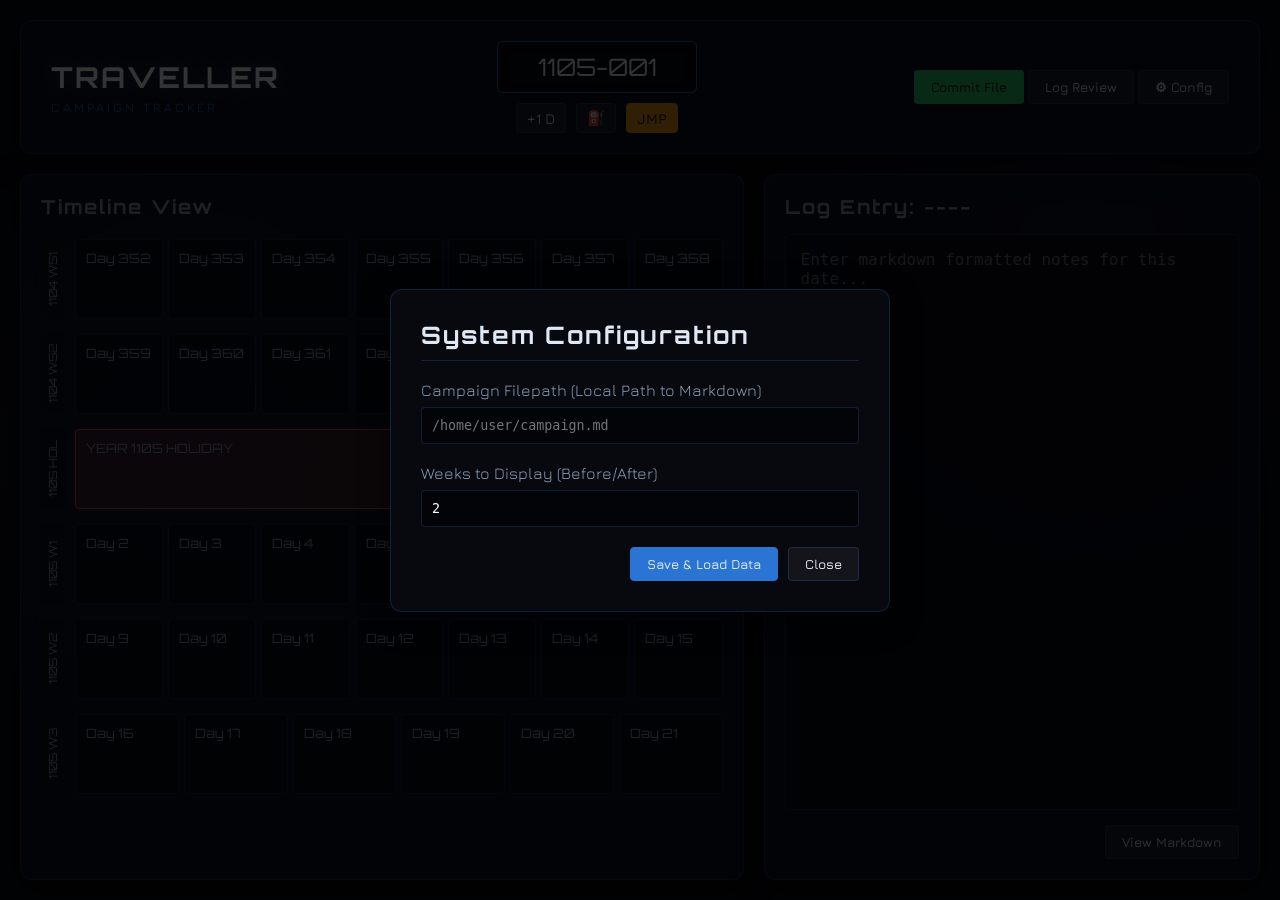
==== Timeline/index.html @ f015b3bb "First version Timeline" ====
<!DOCTYPE html>
<html lang="en">
<head>
    <meta charset="UTF-8">
    <meta name="viewport" content="width=device-width, initial-scale=1.0">
    <title>Traveller Campaign Tracker</title>
    <!-- Google Fonts -->
    <link href="https://fonts.googleapis.com/css2?family=Jura:wght@400;600;700&family=Orbitron:wght@400;500;700&display=swap" rel="stylesheet">
    <link rel="stylesheet" href="style.css">
</head>
<body>
    <div class="app-container">
        <!-- Settings Modal Layer -->
        <div id="settingsModal" class="modal hidden">
            <div class="modal-content glass-panel">
                <h2>System Configuration</h2>
                <div class="form-group">
                    <label for="filepathInput">Campaign Filepath (Local Path to Markdown)</label>
                    <input type="text" id="filepathInput" placeholder="/home/user/campaign.md">
                </div>
                <div class="form-group">
                    <label for="weeksDisplayInput">Weeks to Display (Before/After)</label>
                    <input type="number" id="weeksDisplayInput" value="2" min="0" max="10">
                </div>
                <div class="modal-actions">
                    <button id="saveSettingsBtn" class="btn primary">Save & Load Data</button>
                    <button id="closeSettingsBtn" class="btn secondary">Close</button>
                </div>
            </div>
        </div>

        <!-- Consecutive Review Modal -->
        <div id="reviewModal" class="modal hidden">
            <div class="modal-content glass-panel review-panel">
                <h2>Consecutive Events Review</h2>
                <div class="form-group row">
                    <input type="text" id="reviewStartInput" placeholder="YYYY-DDD">
                    <span> to </span>
                    <input type="text" id="reviewEndInput" placeholder="YYYY-DDD">
                    <button id="loadReviewBtn" class="btn primary">Load Review</button>
                </div>
                <div id="reviewContent" class="review-content"></div>
                <div class="modal-actions mt-auto">
                    <button id="closeReviewBtn" class="btn secondary">Close View</button>
                </div>
            </div>
        </div>

        <header class="glass-panel main-header">
            <div class="header-title">
                <h1>TRAVELLER</h1>
                <div class="subtitle">CAMPAIGN TRACKER</div>
            </div>
            
            <div class="current-date-controls">
                <input type="text" id="currentDateDisplay" class="date-input" value="1105-001">
                <div class="date-controls">
                    <button id="btnIncDay" class="btn small" title="+1 Day">+1 D</button>
                    <button id="btnGasGiant" class="btn small" title="Gas Giant Refuel (+1 Day)">⛽</button>
                    <button id="btnJump" class="btn small accent" title="Jump (+7 Days)">JMP</button>
                </div>
            </div>

            <div class="header-actions">
                <button id="btnSaveToDisk" class="btn success hidden">Commit File</button>
                <button id="btnReview" class="btn secondary">Log Review</button>
                <button id="btnSettings" class="btn secondary">⚙ Config</button>
            </div>
        </header>

        <main class="main-content">
            <div class="calendar-panel glass-panel">
                <div class="calendar-header">
                    <h2>Timeline View</h2>
                </div>
                <div id="calendarGrid" class="calendar-grid">
                    <!-- Calendar weeks injected here via JS -->
                </div>
            </div>

            <div class="note-panel glass-panel">
                <div class="note-header">
                    <h2>Log Entry: <span id="noteDateLabel">----</span></h2>
                </div>
                <div class="editor-container">
                    <textarea id="noteEditor" placeholder="Enter markdown formatted notes for this date..."></textarea>
                    <div id="notePreview" class="markdown-body"></div>
                </div>
                <div class="note-actions">
                    <button id="btnTogglePreview" class="btn secondary">View Markdown</button>
                </div>
            </div>
        </main>
    </div>
    
    <script src="marked.min.js"></script>
    <script src="app.js"></script>
</body>
</html>
---- Timeline/style.css ----
:root {
    --bg-dark: #07090f;
    --bg-panel: rgba(14, 22, 43, 0.65);
    --border-color: rgba(62, 133, 245, 0.2);
    --border-highlight: rgba(77, 166, 255, 0.6);
    --text-primary: #e0e8f5;
    --text-secondary: #8b9fb9;
    --accent-blue: #2a75d3;
    --accent-glow: 0 0 15px rgba(42, 117, 211, 0.4);
    --accent-jump: #f39c12;
    --accent-jump-glow: 0 0 15px rgba(243, 156, 18, 0.5);
    --success-green: #2ecc71;
    --holiday-bg: rgba(231, 76, 60, 0.2);
    --holiday-border: #e74c3c;
    --current-date-bg: rgba(42, 117, 211, 0.3);
}

* {
    box-sizing: border-box;
    margin: 0;
    padding: 0;
}

body {
    background-color: var(--bg-dark);
    background-image: 
        radial-gradient(circle at 15% 50%, rgba(20, 35, 70, 0.5), transparent 25%),
        radial-gradient(circle at 85% 30%, rgba(30, 20, 60, 0.3), transparent 25%);
    color: var(--text-primary);
    font-family: 'Jura', sans-serif;
    min-height: 100vh;
    overflow-x: hidden;
}

h1, h2, h3 {
    font-family: 'Orbitron', sans-serif;
    letter-spacing: 2px;
}

.app-container {
    max-width: 1400px;
    margin: 0 auto;
    padding: 20px;
    display: flex;
    flex-direction: column;
    height: 100vh;
    gap: 20px;
}

/* Glassmorphism Panels */
.glass-panel {
    background: var(--bg-panel);
    backdrop-filter: blur(10px);
    -webkit-backdrop-filter: blur(10px);
    border: 1px solid var(--border-color);
    border-radius: 12px;
    box-shadow: 0 8px 32px 0 rgba(0, 0, 0, 0.37);
}

/* Header */
.main-header {
    display: flex;
    justify-content: space-between;
    align-items: center;
    padding: 20px 30px;
    flex-shrink: 0;
}

.header-title h1 {
    font-size: 1.8rem;
    color: #fff;
    text-shadow: var(--accent-glow);
    margin-bottom: 5px;
}

.subtitle {
    font-size: 0.8rem;
    color: var(--accent-blue);
    letter-spacing: 3px;
}

.current-date-controls {
    display: flex;
    flex-direction: column;
    align-items: center;
    gap: 10px;
}

.date-input {
    background: rgba(0, 0, 0, 0.5);
    border: 1px solid var(--border-highlight);
    color: #fff;
    font-family: 'Orbitron', sans-serif;
    font-size: 1.5rem;
    padding: 10px 20px;
    border-radius: 6px;
    text-align: center;
    width: 200px;
    box-shadow: inset 0 0 10px rgba(0, 0, 0, 0.8);
    transition: all 0.3s ease;
}

.date-input:focus {
    outline: none;
    box-shadow: 0 0 15px var(--border-highlight);
}

.date-controls {
    display: flex;
    gap: 10px;
}

/* Buttons */
.btn {
    background: rgba(255, 255, 255, 0.05);
    border: 1px solid var(--border-color);
    color: var(--text-primary);
    padding: 8px 16px;
    border-radius: 4px;
    cursor: pointer;
    font-family: 'Jura', sans-serif;
    font-weight: 600;
    transition: all 0.2s;
}

.btn:hover {
    background: rgba(255, 255, 255, 0.1);
    border-color: var(--border-highlight);
    transform: translateY(-1px);
}

.btn.primary {
    background: var(--accent-blue);
    border-color: var(--accent-blue);
}

.btn.primary:hover {
    box-shadow: var(--accent-glow);
}

.btn.accent {
    background: var(--accent-jump);
    border-color: var(--accent-jump);
    color: #111;
}

.btn.accent:hover {
    box-shadow: var(--accent-jump-glow);
}

.btn.success {
    background: var(--success-green);
    color: #111;
}

.btn.small {
    padding: 5px 10px;
    font-size: 0.9rem;
}

/* Main Layout */
.main-content {
    display: flex;
    gap: 20px;
    flex: 1;
    min-height: 0;
}

.calendar-panel {
    flex: 6;
    display: flex;
    flex-direction: column;
    padding: 20px;
    overflow-y: auto;
}

.note-panel {
    flex: 4;
    display: flex;
    flex-direction: column;
    padding: 20px;
}

/* Calendar Grid */
.calendar-header h2 {
    margin-bottom: 20px;
    font-size: 1.2rem;
    color: var(--text-secondary);
}

.calendar-grid {
    display: flex;
    flex-direction: column;
    gap: 15px;
}

.week-row {
    display: flex;
    gap: 10px;
    align-items: stretch;
}

.week-label {
    writing-mode: vertical-rl;
    text-orientation: mixed;
    transform: rotate(180deg);
    display: flex;
    align-items: center;
    justify-content: center;
    font-family: 'Orbitron', sans-serif;
    font-size: 0.7rem;
    color: var(--text-secondary);
    padding: 5px;
    background: rgba(0,0,0,0.2);
    border-radius: 4px 0 0 4px;
}

.days-container {
    display: flex;
    flex: 1;
    gap: 5px;
}

.day-cell {
    flex: 1;
    background: rgba(0, 0, 0, 0.4);
    border: 1px solid var(--border-color);
    border-radius: 4px;
    padding: 10px;
    cursor: pointer;
    transition: all 0.2s;
    display: flex;
    flex-direction: column;
    min-height: 80px;
}

.day-cell:hover {
    border-color: var(--accent-blue);
    background: rgba(42, 117, 211, 0.1);
}

.day-cell.active {
    border-color: var(--accent-blue);
    box-shadow: inset 0 0 10px rgba(42, 117, 211, 0.3);
}

.day-cell.current-date {
    background: var(--current-date-bg);
    border-color: var(--border-highlight);
    box-shadow: 0 0 10px rgba(42, 117, 211, 0.2);
}

.day-cell.holiday {
    background: var(--holiday-bg);
    border-color: var(--holiday-border);
}

.day-date {
    font-family: 'Orbitron', sans-serif;
    font-size: 0.8rem;
    color: var(--text-secondary);
    margin-bottom: 5px;
}

.day-event-indicator {
    margin-top: auto;
    font-size: 0.7rem;
    color: var(--text-primary);
    overflow: hidden;
    text-overflow: ellipsis;
    display: -webkit-box;
    -webkit-line-clamp: 2;
    -webkit-box-orient: vertical;
}

/* Note Editor */
.note-header {
    display: flex;
    justify-content: space-between;
    align-items: center;
    margin-bottom: 15px;
}

.note-header h2 {
    font-size: 1.2rem;
    color: var(--text-secondary);
}

.editor-container {
    flex: 1;
    display: flex;
    flex-direction: column;
    position: relative;
    background: rgba(0, 0, 0, 0.3);
    border-radius: 6px;
    border: 1px solid var(--border-color);
    overflow: hidden;
}

#noteEditor {
    flex: 1;
    background: transparent;
    border: none;
    color: var(--text-primary);
    font-family: monospace;
    font-size: 1rem;
    padding: 15px;
    resize: none;
}

#noteEditor:focus {
    outline: none;
}

#notePreview {
    position: absolute;
    top: 0;
    left: 0;
    width: 100%;
    height: 100%;
    background: rgba(14, 22, 43, 0.95);
    padding: 15px;
    overflow-y: auto;
    display: none;
}

#notePreview.visible {
    display: block;
}

.note-actions {
    margin-top: 15px;
    display: flex;
    justify-content: flex-end;
}

/* Modals */
.modal {
    position: fixed;
    top: 0;
    left: 0;
    width: 100%;
    height: 100%;
    background: rgba(0, 0, 0, 0.8);
    display: flex;
    justify-content: center;
    align-items: center;
    z-index: 1000;
}

.modal.hidden {
    display: none;
}

.modal-content {
    background: var(--bg-dark);
    padding: 30px;
    width: 500px;
    max-width: 90%;
}

.modal-content h2 {
    margin-bottom: 20px;
    border-bottom: 1px solid var(--border-color);
    padding-bottom: 10px;
}

.form-group {
    margin-bottom: 20px;
}

.form-group label {
    display: block;
    margin-bottom: 8px;
    color: var(--text-secondary);
}

.form-group input {
    width: 100%;
    background: rgba(0, 0, 0, 0.5);
    border: 1px solid var(--border-color);
    color: #fff;
    padding: 10px;
    border-radius: 4px;
    font-family: monospace;
}

.form-group input:focus {
    outline: none;
    border-color: var(--accent-blue);
}

.form-group.row {
    display: flex;
    gap: 10px;
    align-items: center;
}

.form-group.row input {
    width: auto;
    flex: 1;
}

.modal-actions {
    display: flex;
    justify-content: flex-end;
    gap: 10px;
    margin-top: 20px;
}

.review-panel {
    width: 800px;
    height: 80vh;
    display: flex;
    flex-direction: column;
}

.review-content {
    flex: 1;
    overflow-y: auto;
    background: rgba(0, 0, 0, 0.3);
    border: 1px solid var(--border-color);
    border-radius: 4px;
    padding: 15px;
    margin-top: 15px;
}

.review-day {
    margin-bottom: 30px;
    padding-bottom: 20px;
    border-bottom: 1px dashed var(--border-color);
}

.review-day h3 {
    color: var(--accent-blue);
    margin-bottom: 10px;
}

/* Markdown Styles */
.markdown-body h1, .markdown-body h2, .markdown-body h3 {
    margin-bottom: 10px;
    color: var(--text-primary);
}
.markdown-body p { margin-bottom: 10px; line-height: 1.5; }
.markdown-body ul { margin-left: 20px; margin-bottom: 10px; }
.markdown-body a { color: var(--accent-blue); text-decoration: none; }
.markdown-body a:hover { text-decoration: underline; }
.markdown-body blockquote { border-left: 3px solid var(--accent-blue); padding-left: 10px; opacity: 0.8; }
.markdown-body code { background: rgba(0,0,0,0.5); padding: 2px 4px; border-radius: 3px; font-family: monospace; }
.mt-auto { margin-top: auto; }
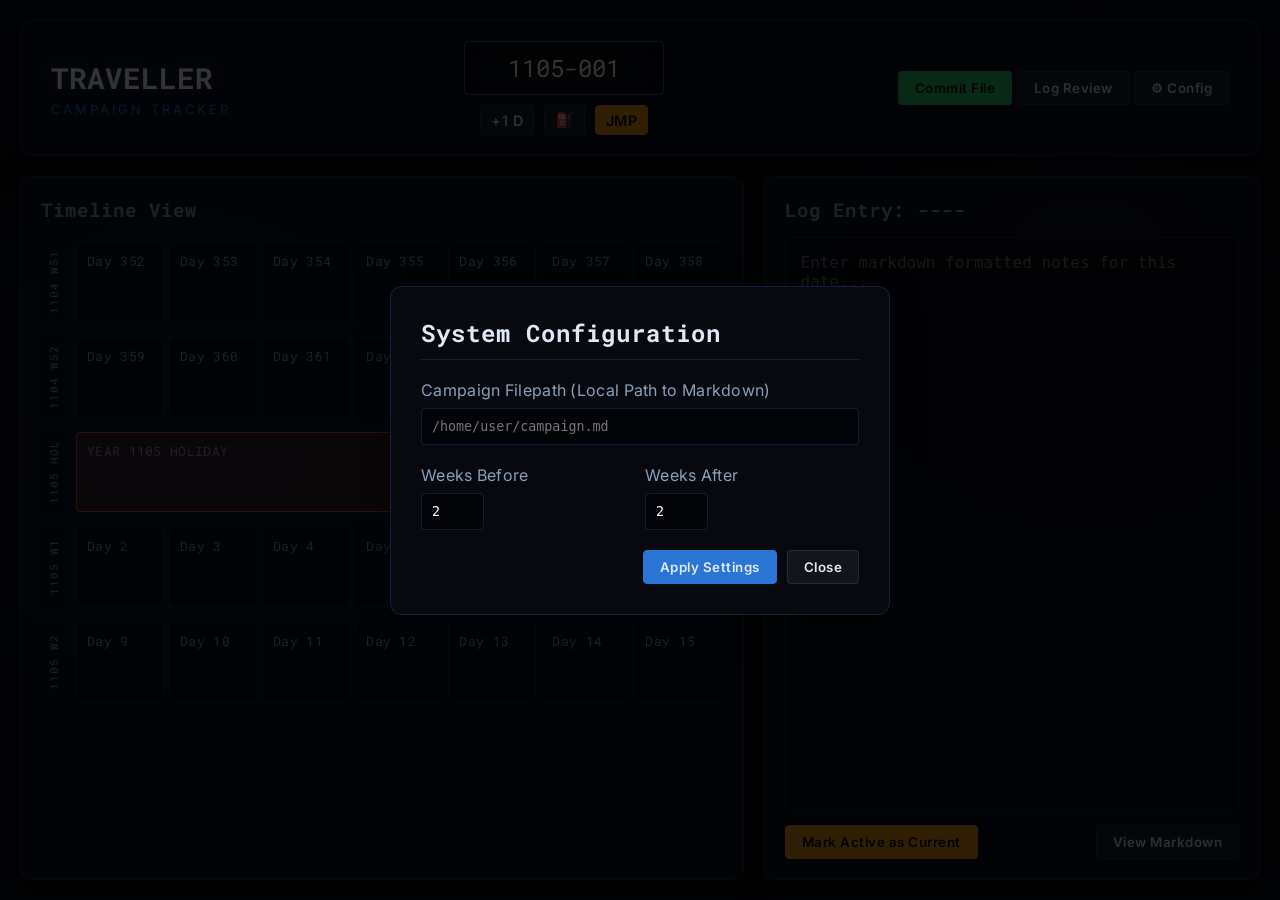
==== commit e3d75e83: "adjustments and tuning" ====
--- a/Timeline/index.html
+++ b/Timeline/index.html
@@ -5,7 +5,9 @@
     <meta name="viewport" content="width=device-width, initial-scale=1.0">
     <title>Traveller Campaign Tracker</title>
     <!-- Google Fonts -->
-    <link href="https://fonts.googleapis.com/css2?family=Jura:wght@400;600;700&family=Orbitron:wght@400;500;700&display=swap" rel="stylesheet">
+    <link rel="preconnect" href="https://fonts.googleapis.com">
+    <link rel="preconnect" href="https://fonts.gstatic.com" crossorigin>
+    <link href="https://fonts.googleapis.com/css2?family=Inter:wght@400;500;600&family=Roboto+Mono:wght@400;500;700&display=swap" rel="stylesheet">
     <link rel="stylesheet" href="style.css">
 </head>
 <body>
@@ -18,12 +20,18 @@
                     <label for="filepathInput">Campaign Filepath (Local Path to Markdown)</label>
                     <input type="text" id="filepathInput" placeholder="/home/user/campaign.md">
                 </div>
-                <div class="form-group">
-                    <label for="weeksDisplayInput">Weeks to Display (Before/After)</label>
-                    <input type="number" id="weeksDisplayInput" value="2" min="0" max="10">
+                <div class="form-group row">
+                    <div style="flex: 1;">
+                        <label for="weeksBeforeInput">Weeks Before</label>
+                        <input type="number" id="weeksBeforeInput" value="2" min="0" max="10">
+                    </div>
+                    <div style="flex: 1;">
+                        <label for="weeksAfterInput">Weeks After</label>
+                        <input type="number" id="weeksAfterInput" value="2" min="0" max="10">
+                    </div>
                 </div>
                 <div class="modal-actions">
-                    <button id="saveSettingsBtn" class="btn primary">Save & Load Data</button>
+                    <button id="saveSettingsBtn" class="btn primary">Apply Settings</button>
                     <button id="closeSettingsBtn" class="btn secondary">Close</button>
                 </div>
             </div>
@@ -86,7 +94,8 @@
                     <textarea id="noteEditor" placeholder="Enter markdown formatted notes for this date..."></textarea>
                     <div id="notePreview" class="markdown-body"></div>
                 </div>
-                <div class="note-actions">
+                <div class="note-actions" style="justify-content: space-between;">
+                    <button id="btnSetCurrent" class="btn accent" title="Mark this date as the main Current Date">Mark Active as Current</button>
                     <button id="btnTogglePreview" class="btn secondary">View Markdown</button>
                 </div>
             </div>
--- a/Timeline/style.css
+++ b/Timeline/style.css
@@ -27,14 +27,15 @@
         radial-gradient(circle at 15% 50%, rgba(20, 35, 70, 0.5), transparent 25%),
         radial-gradient(circle at 85% 30%, rgba(30, 20, 60, 0.3), transparent 25%);
     color: var(--text-primary);
-    font-family: 'Jura', sans-serif;
+    font-family: 'Inter', sans-serif;
+    letter-spacing: 0.3px;
     min-height: 100vh;
     overflow-x: hidden;
 }
 
 h1, h2, h3 {
-    font-family: 'Orbitron', sans-serif;
-    letter-spacing: 2px;
+    font-family: 'Roboto Mono', monospace;
+    letter-spacing: 1px;
 }
 
 .app-container {
@@ -90,7 +91,7 @@
     background: rgba(0, 0, 0, 0.5);
     border: 1px solid var(--border-highlight);
     color: #fff;
-    font-family: 'Orbitron', sans-serif;
+    font-family: 'Roboto Mono', monospace;
     font-size: 1.5rem;
     padding: 10px 20px;
     border-radius: 6px;
@@ -118,7 +119,8 @@
     padding: 8px 16px;
     border-radius: 4px;
     cursor: pointer;
-    font-family: 'Jura', sans-serif;
+    font-family: 'Inter', sans-serif;
+    letter-spacing: 0.5px;
     font-weight: 600;
     transition: all 0.2s;
 }
@@ -207,7 +209,8 @@
     display: flex;
     align-items: center;
     justify-content: center;
-    font-family: 'Orbitron', sans-serif;
+    font-family: 'Roboto Mono', monospace;
+    letter-spacing: 1px;
     font-size: 0.7rem;
     color: var(--text-secondary);
     padding: 5px;
@@ -256,7 +259,7 @@
 }
 
 .day-date {
-    font-family: 'Orbitron', sans-serif;
+    font-family: 'Roboto Mono', monospace;
     font-size: 0.8rem;
     color: var(--text-secondary);
     margin-bottom: 5px;
